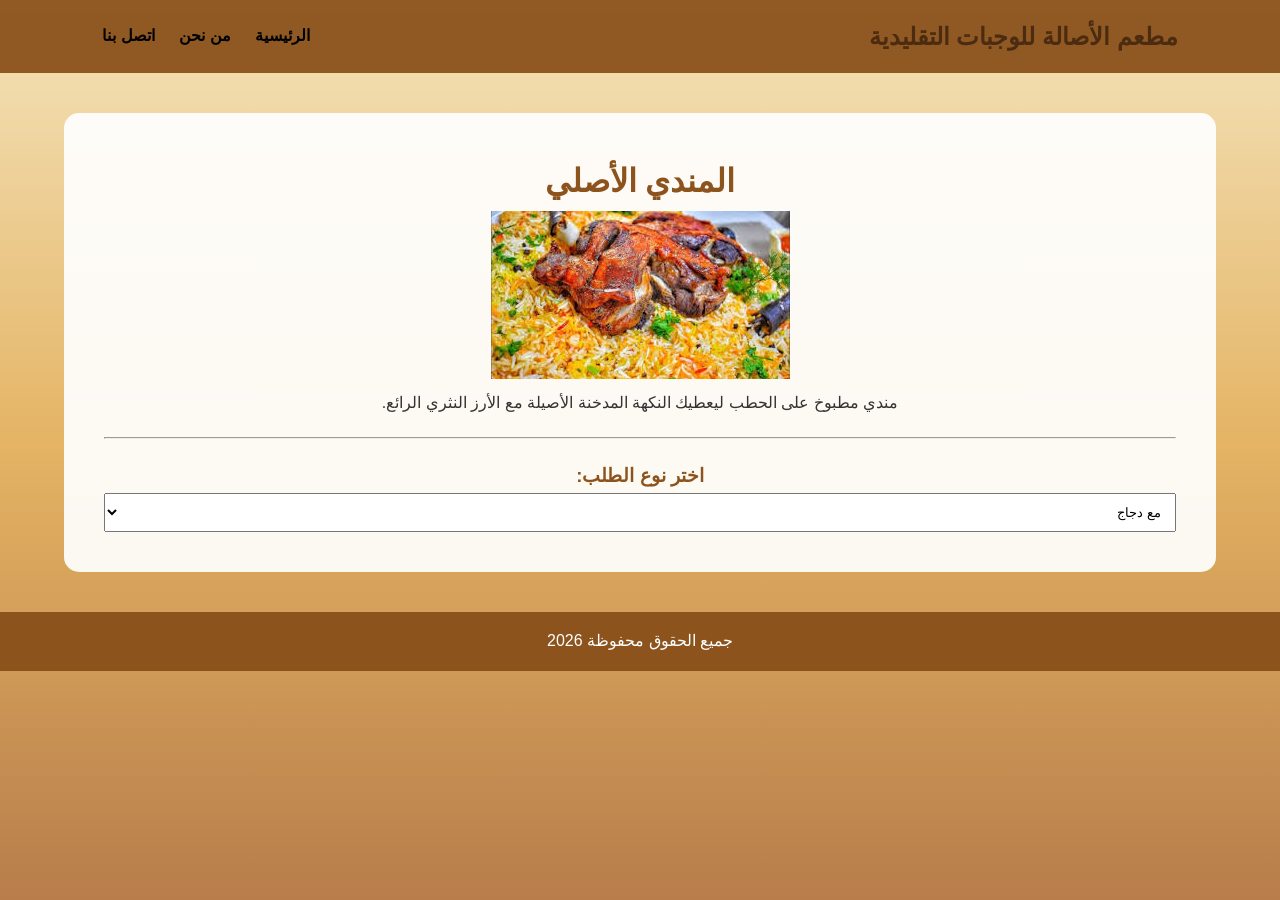
==== mandi.html @ daca4417 "Add files via upload" ====
<!DOCTYPE html>
<html lang="ar" dir="rtl">
<head>
    <meta charset="UTF-8">
    <title>المندي</title>
    <link rel="stylesheet" href="style.css">
</head>
<body>


    <header>
        <h2>مطعم الأصالة للوجبات التقليدية</h2>
        <nav>
            <a href="index.html">الرئيسية</a>
            <a href="about.html">من نحن</a>
            <a href="contact.html">اتصل بنا</a>
        </nav>
    </header>

    <div class="white-box">
        <h1>المندي الأصلي</h1>
        <img src="MANDY.jpg"product-img" alt="مندي">
        <p>مندي مطبوخ على الحطب ليعطيك النكهة المدخنة الأصيلة مع الأرز النثري الرائع.</p>
        
        <hr style="margin: 20px 0;">

        <h3>اختر نوع الطلب:</h3>
        <select id="service" onchange="checkMeatType()" style="padding: 10px; width: 100%;">
            <option value="chicken">مع دجاج</option>
            <option value="meat">مع لحمة</option>
        </select>

        <div id="meat-options" style="display: none; margin-top: 15px;">
            <label>حدد نوع اللحمة:</label>
            <select style="padding: 10px; width: 100%;">
                <option>بلدي</option>
                <option>روماني</option>
            </select>
        </div>
    </div>

    <script src="script.js"></script>
    <footer><p>جميع الحقوق محفوظة 2026</p></footer>
</body>
</html>
---- style.css ----
* {
    margin: 0;
    padding: 0;
    box-sizing: border-box;
    font-family: 'Segoe UI', Tahoma, Geneva, Verdana, sans-serif;
}


body {
    background: linear-gradient(to bottom, #f4e4bc, #e4b363, #b87d4b);
    background-attachment: fixed; 
    color: #333;
    line-height: 1.8;
}


header {
    background-color: rgba(140, 83, 29, 0.95); 
    display: flex;
    justify-content: space-between;
    align-items: center;
    padding: 15px 8%;
    position: sticky; 
    top: 0;
    z-index: 0;
}

nav a {
    color: rgb(0, 0, 0);
    text-decoration: none;
    margin-right: 20px;
    font-weight: bold;

}




.white-box {
    background-color: rgba(255, 255, 255, 0.92); 
    padding: 40px ;
        border-radius: 15px;  
    width: 90%;
    margin: 40px auto;
    text-align: center;
}

h1, h3{
    color: #8c531d;
   
}
h2 {
    color: #4b2c10;
   
}

.menu-grid {
    display: flex;
    justify-content: center;
    gap: 25px;
    flex-wrap: wrap;
    margin-top: 20px;
}


.menu-item {
    background-color: rgb(255, 255, 255);
    padding: 20px;
    border-radius: 15px;
    text-align: center;
    width: 220px;
   
}




.menu-item img {
    width: 120px;
    height: 120px;
   
    border-radius: 25%;
    border: 4px solid #f4e4bc;
    margin-bottom: 15px;
}

.menu-item a {
    display: flex;
    justify-content: center;   
    margin-top: 10px;
    padding: 8px 15px;
    background-color: #8c531d;
    color: white;
     text-decoration: none;
    border-radius: 5px;
    font-size: 14px;
    transition: 0.3s;
}

.menu-item a:hover {
    background-color: #b87d4b;
    
}


.product-img {
    width: 80%;
    border-radius: 10px;
    margin-bottom: 20px;
  
}


footer {
    background-color: #8c531d;
    color: white;
    text-align: center;
    padding: 15px;
    margin-top: auto;
    
}
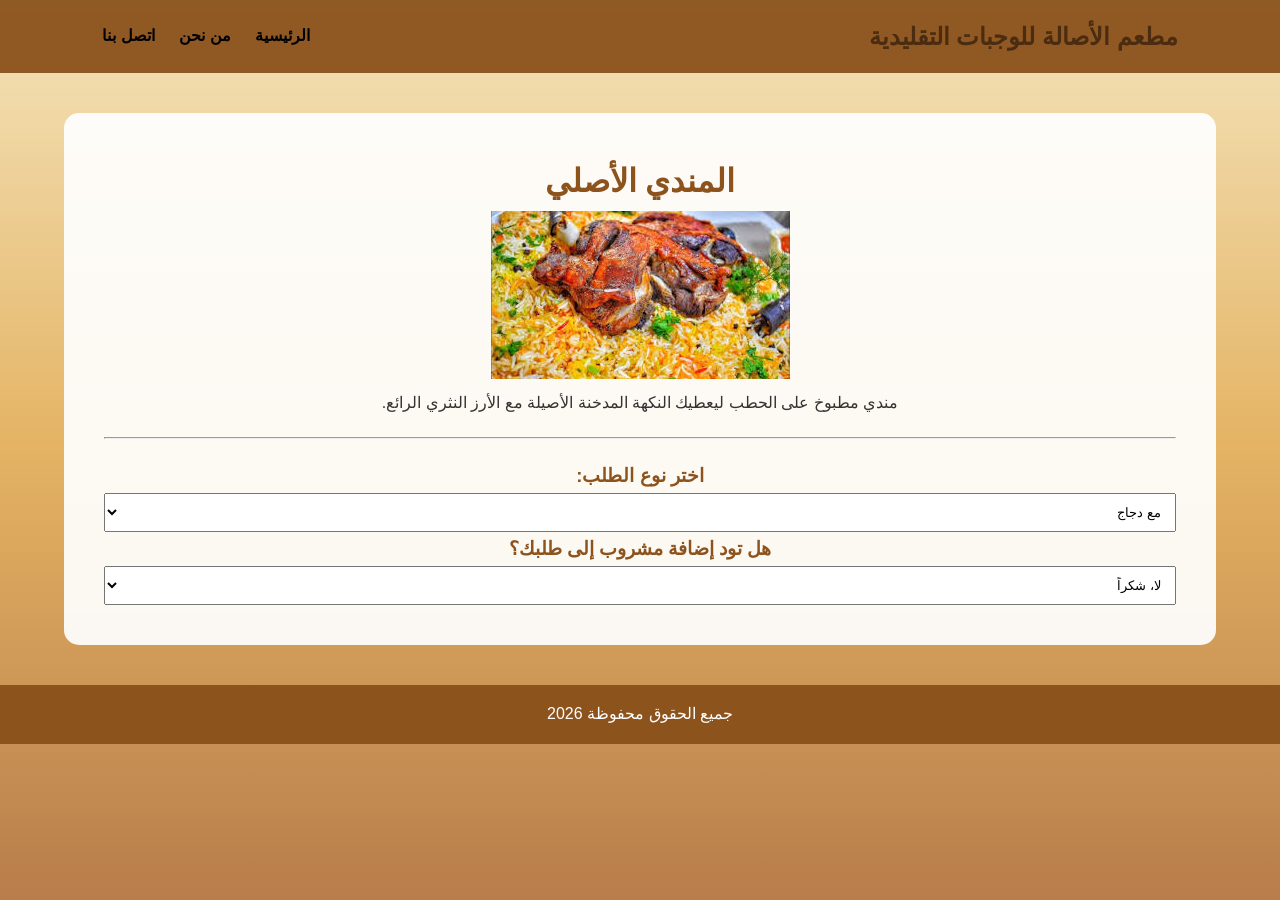
==== commit 9a359124: "Update mandi.html" ====
--- a/mandi.html
+++ b/mandi.html
@@ -24,7 +24,7 @@
         
         <hr style="margin: 20px 0;">
 
-        <h3>اختر نوع الطلب:</h3>
+ <h3>اختر نوع الطلب:</h3>
         <select id="service" onchange="checkMeatType()" style="padding: 10px; width: 100%;">
             <option value="chicken">مع دجاج</option>
             <option value="meat">مع لحمة</option>
@@ -37,9 +37,31 @@
                 <option>روماني</option>
             </select>
         </div>
+        <h3>هل تود إضافة مشروب إلى طلبك؟</h3>
+    <select id="drink-choice" onchange="checkDrinkType()"style="padding: 10px; width: 100%;">
+        <option value="no">لا، شكراً</option>
+        <option value="yes">نعم، أريد مشروب</option>
+    </select>
+    <div id="drink-list" style="display: none; margin-top: 15px;">
+        <label>اختر المشروبات التي تفضلها:</label>
+        <br>
+        <label><input type="checkbox" name="drink" value="cola"> كولا</label>
+        <br>
+        <label><input type="checkbox" name="drink" value="juice">  عصير طبيعي</label>
+        <br>
+        <label><input type="checkbox" name="drink" value="tea"> شاي</label>
+        <br>
+        <label><input type="checkbox" name="drink" value="tea">قهوة</label>
+        <br>
+        <label><input type="checkbox" name="drink" value="tea"> زهورات</label>
+        <br>
+        <label><input type="checkbox" name="drink" value="tea"> ماء </label>
+
+        
+    </div>
     </div>
 
     <script src="script.js"></script>
     <footer><p>جميع الحقوق محفوظة 2026</p></footer>
 </body>
-</html>+</html>
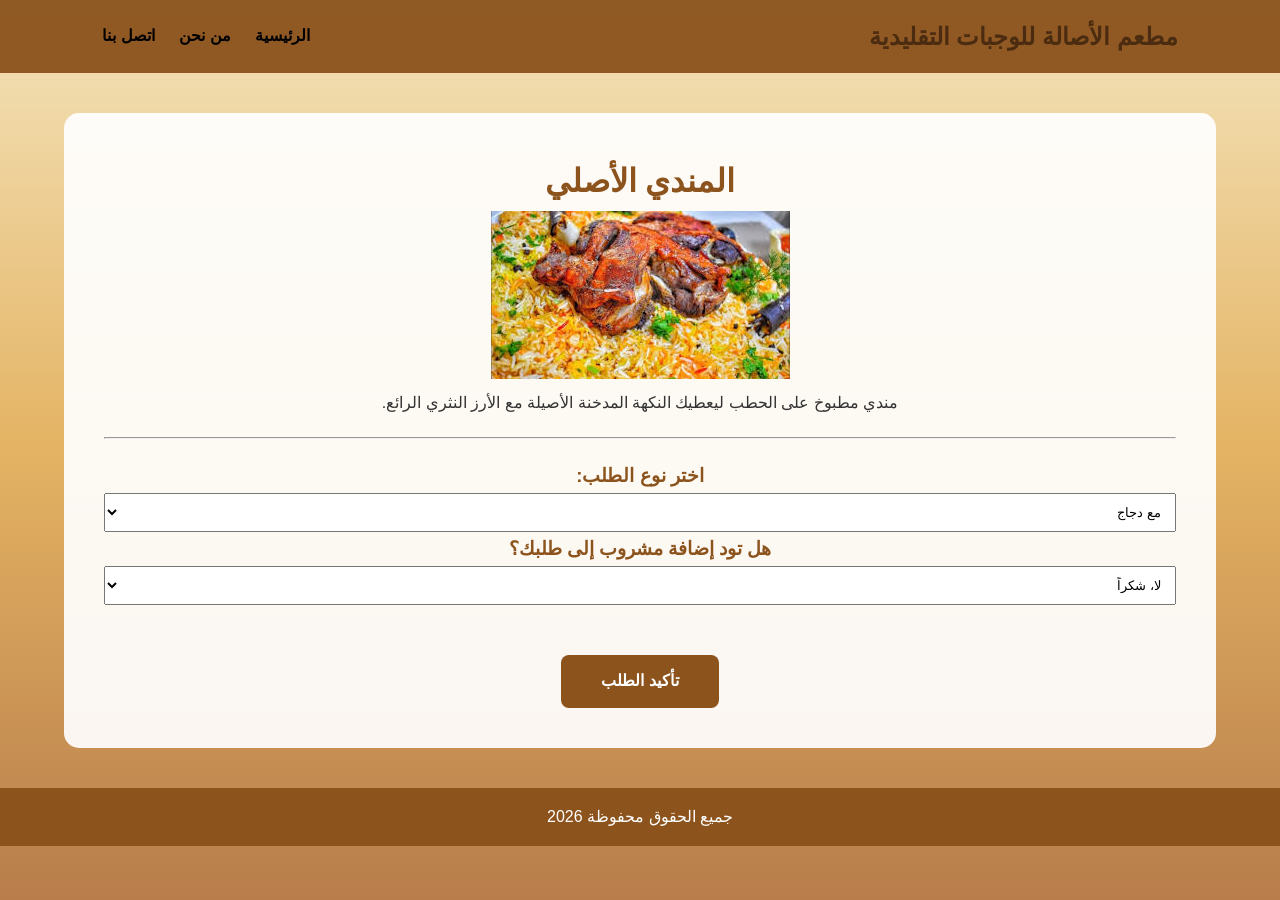
==== commit 3327e5eb: "Update mandi.html" ====
--- a/mandi.html
+++ b/mandi.html
@@ -59,6 +59,7 @@
 
         
     </div>
+        <a href="thankyou.html" class="order-btn">تأكيد الطلب</a>
     </div>
 
     <script src="script.js"></script>
--- a/style.css
+++ b/style.css
@@ -119,4 +119,19 @@
     padding: 15px;
     margin-top: auto;
     
-}+}
+
+.order-btn {
+    padding: 12px 40px;
+    display: inline-block;
+    background-color: #8c531d;
+    color: white;
+    border: none;
+    border-radius: 8px;
+    font-size: 16px;
+    font-weight: bold;
+    cursor: pointer;
+    margin-top: 50px;
+    transition: 0.3s;
+    text-decoration: none;
+}
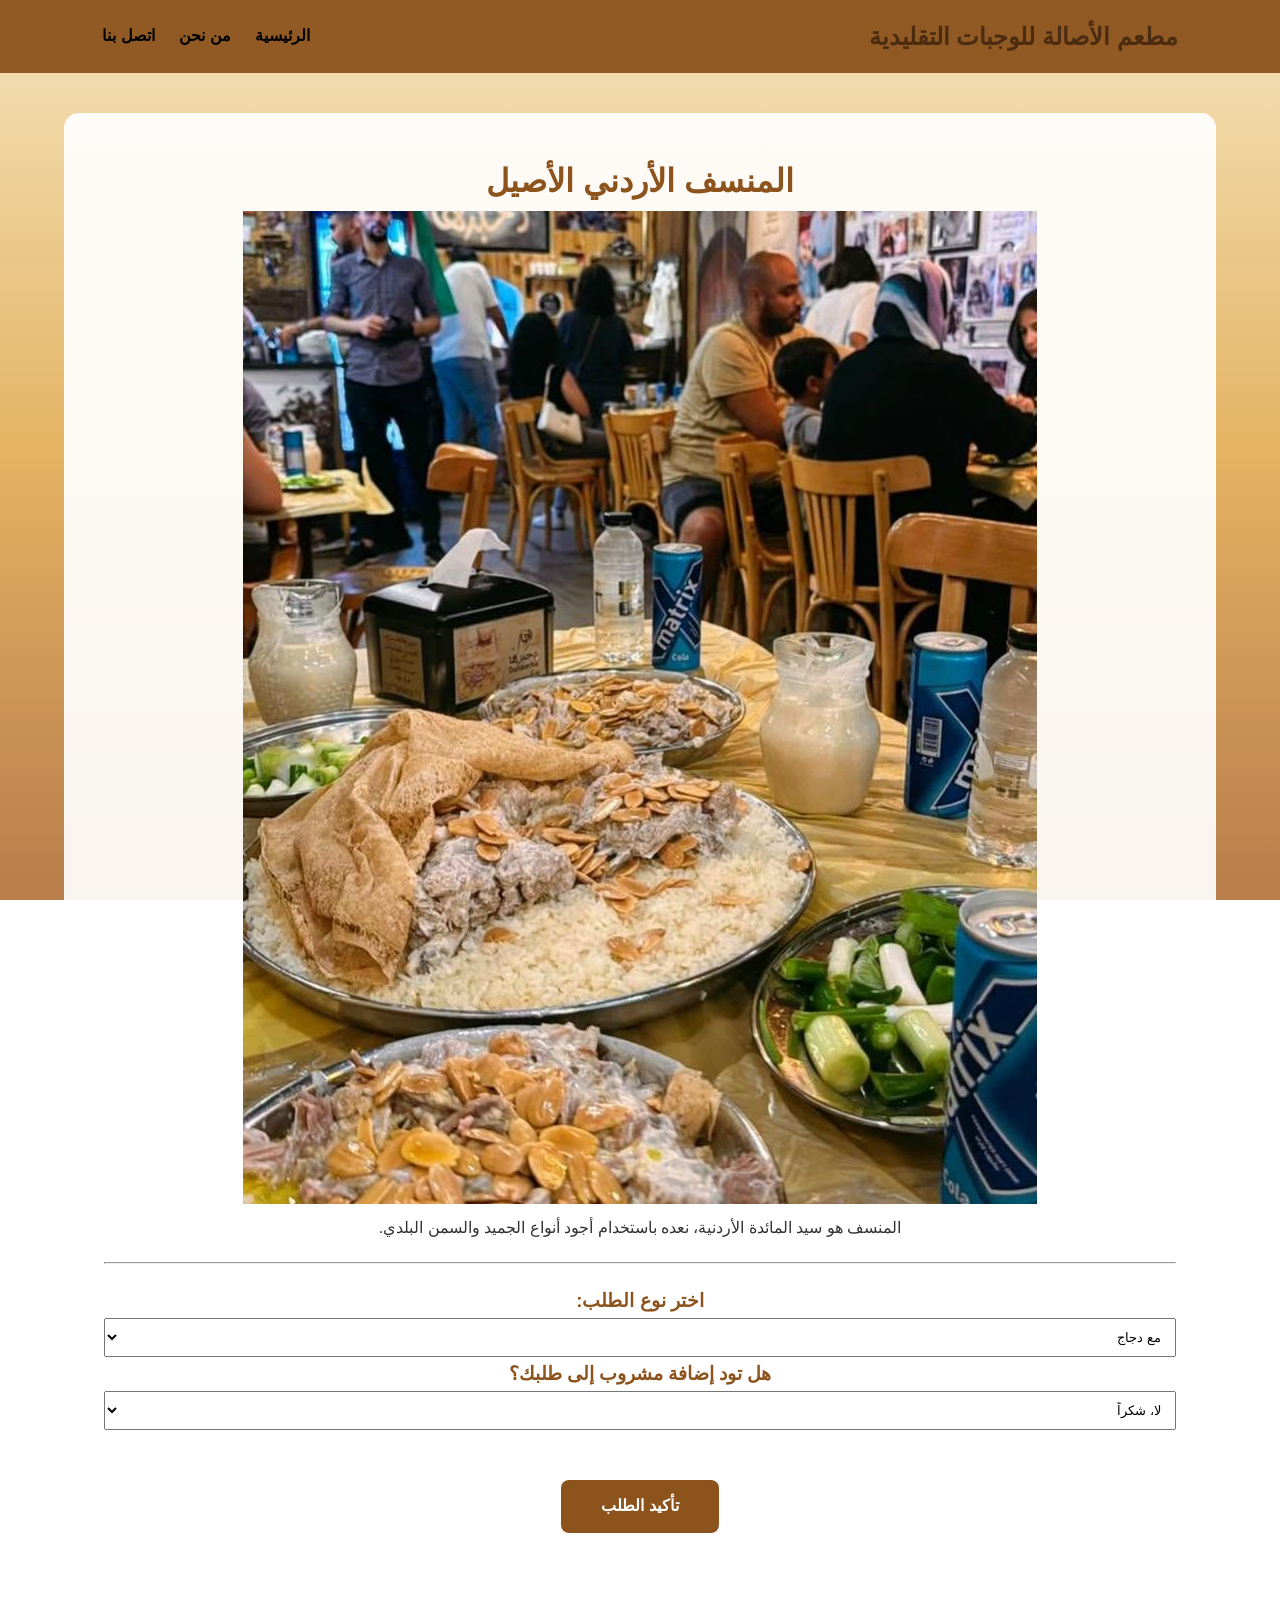
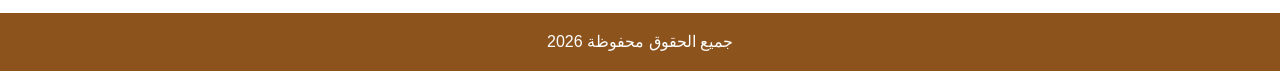
==== commit 53b373f4: "Update title and content for mandi.html" ====
--- a/mandi.html
+++ b/mandi.html
@@ -2,7 +2,7 @@
 <html lang="ar" dir="rtl">
 <head>
     <meta charset="UTF-8">
-    <title>المندي</title>
+    <title>المنسف</title>
     <link rel="stylesheet" href="style.css">
 </head>
 <body>
@@ -18,13 +18,13 @@
     </header>
 
     <div class="white-box">
-        <h1>المندي الأصلي</h1>
-        <img src="MANDY.jpg"product-img" alt="مندي">
-        <p>مندي مطبوخ على الحطب ليعطيك النكهة المدخنة الأصيلة مع الأرز النثري الرائع.</p>
+        <h1>المنسف الأردني الأصيل</h1>
+        <img src="MANSAF.jpg" alt="منسف">
+        <p>المنسف هو سيد المائدة الأردنية، نعده باستخدام أجود أنواع الجميد والسمن البلدي.</p>
         
         <hr style="margin: 20px 0;">
 
- <h3>اختر نوع الطلب:</h3>
+        <h3>اختر نوع الطلب:</h3>
         <select id="service" onchange="checkMeatType()" style="padding: 10px; width: 100%;">
             <option value="chicken">مع دجاج</option>
             <option value="meat">مع لحمة</option>
@@ -59,7 +59,7 @@
 
         
     </div>
-        <a href="thankyou.html" class="order-btn">تأكيد الطلب</a>
+     <a href="thankyou.html" class="order-btn">تأكيد الطلب</a>
     </div>
 
     <script src="script.js"></script>
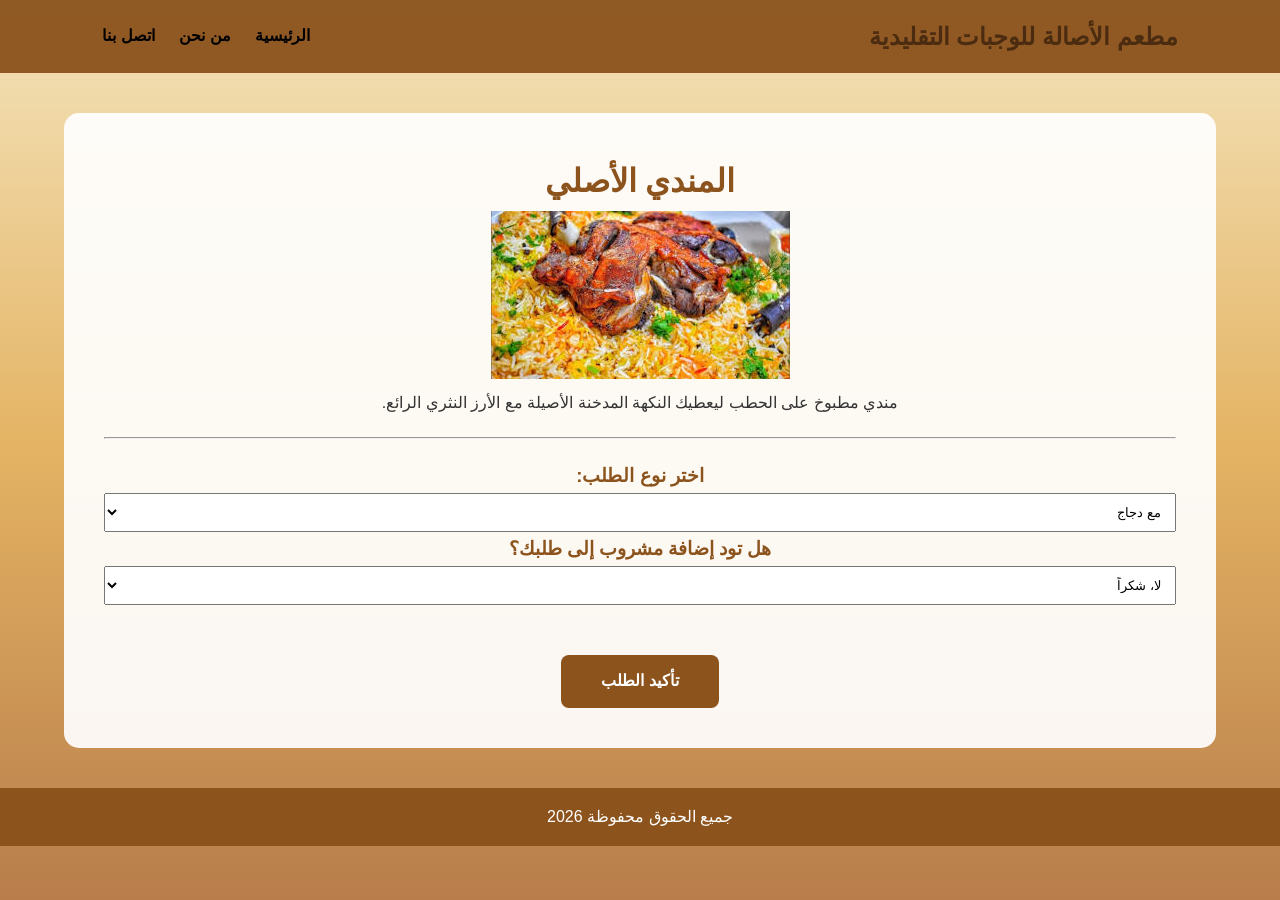
==== commit 8944cb92: "Update mandi.html" ====
--- a/mandi.html
+++ b/mandi.html
@@ -2,7 +2,7 @@
 <html lang="ar" dir="rtl">
 <head>
     <meta charset="UTF-8">
-    <title>المنسف</title>
+    <title>المندي</title>
     <link rel="stylesheet" href="style.css">
 </head>
 <body>
@@ -18,13 +18,12 @@
     </header>
 
     <div class="white-box">
-        <h1>المنسف الأردني الأصيل</h1>
-        <img src="MANSAF.jpg" alt="منسف">
-        <p>المنسف هو سيد المائدة الأردنية، نعده باستخدام أجود أنواع الجميد والسمن البلدي.</p>
+        <h1>المندي الأصلي</h1>
+        <img src="MANDY.jpg"product-img" alt="مندي">
+        <p>مندي مطبوخ على الحطب ليعطيك النكهة المدخنة الأصيلة مع الأرز النثري الرائع.</p>
         
         <hr style="margin: 20px 0;">
-
-        <h3>اختر نوع الطلب:</h3>
+<h3>اختر نوع الطلب:</h3>
         <select id="service" onchange="checkMeatType()" style="padding: 10px; width: 100%;">
             <option value="chicken">مع دجاج</option>
             <option value="meat">مع لحمة</option>
